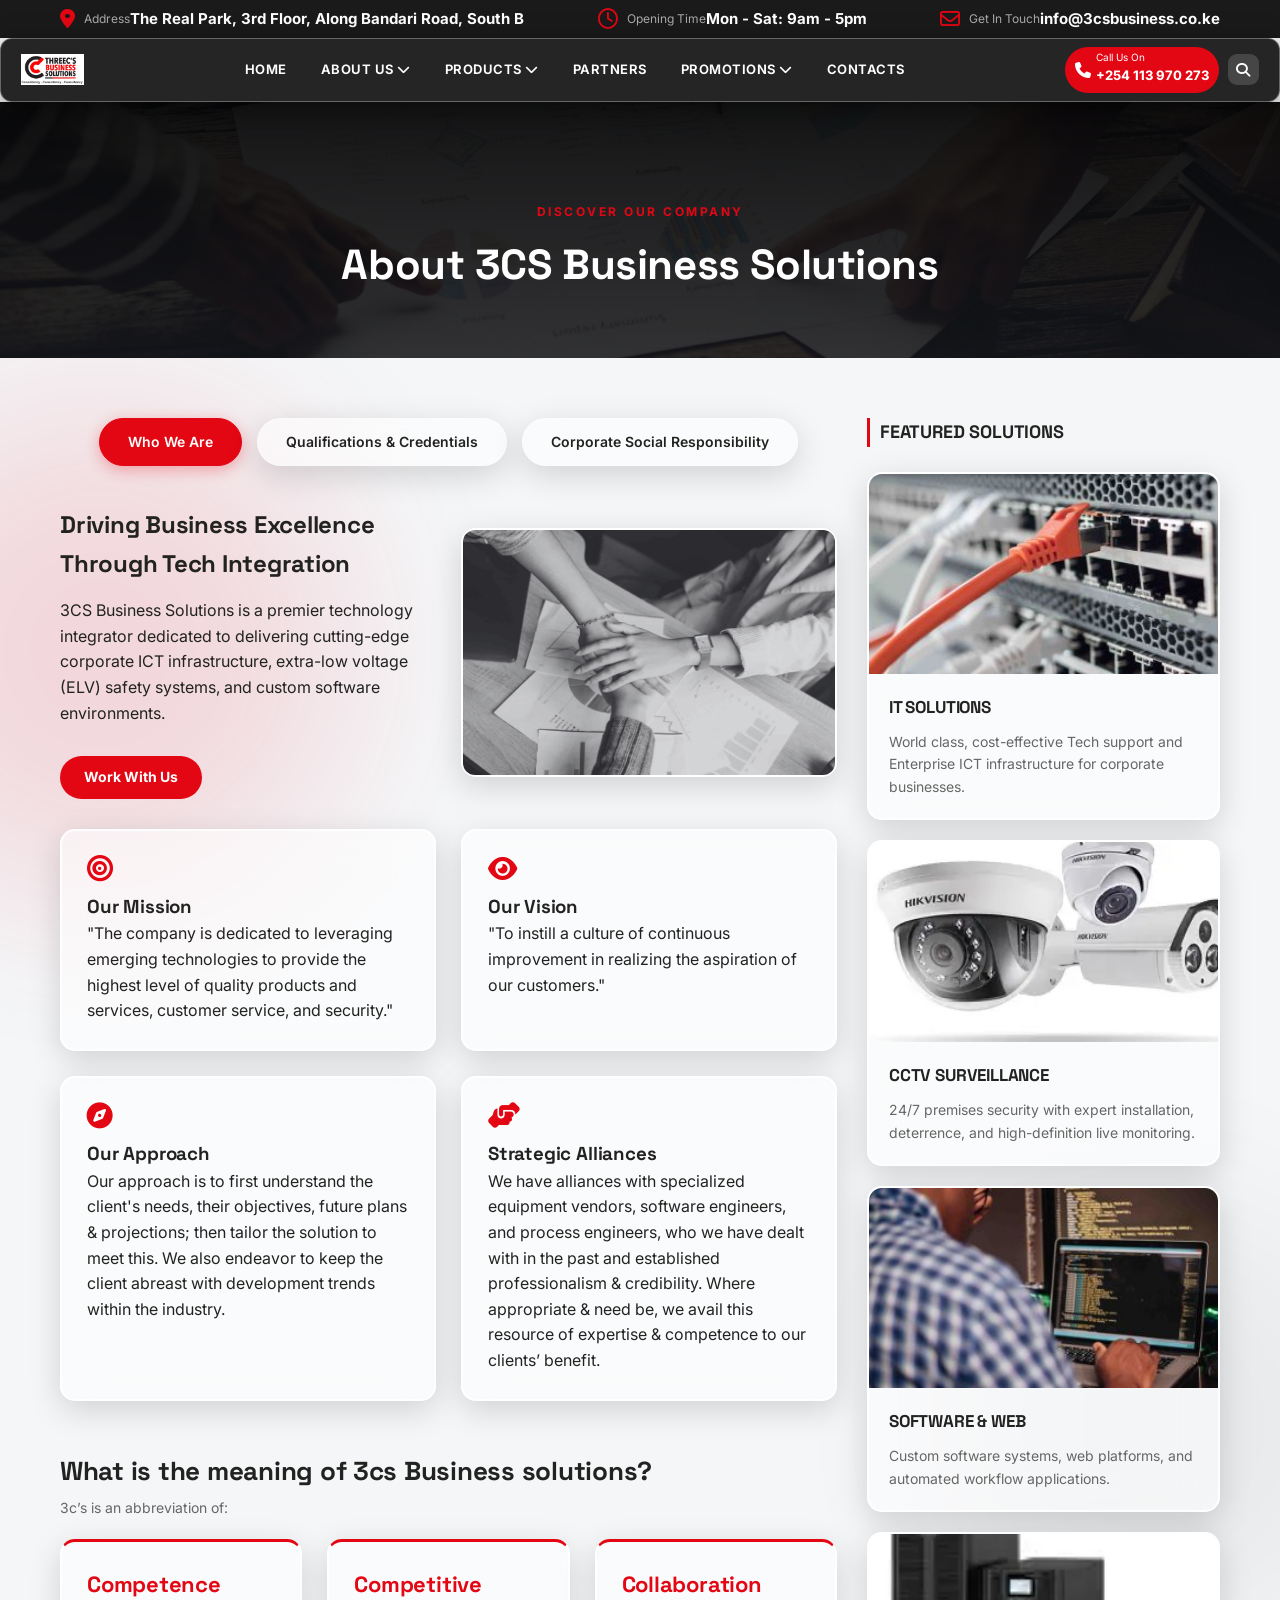
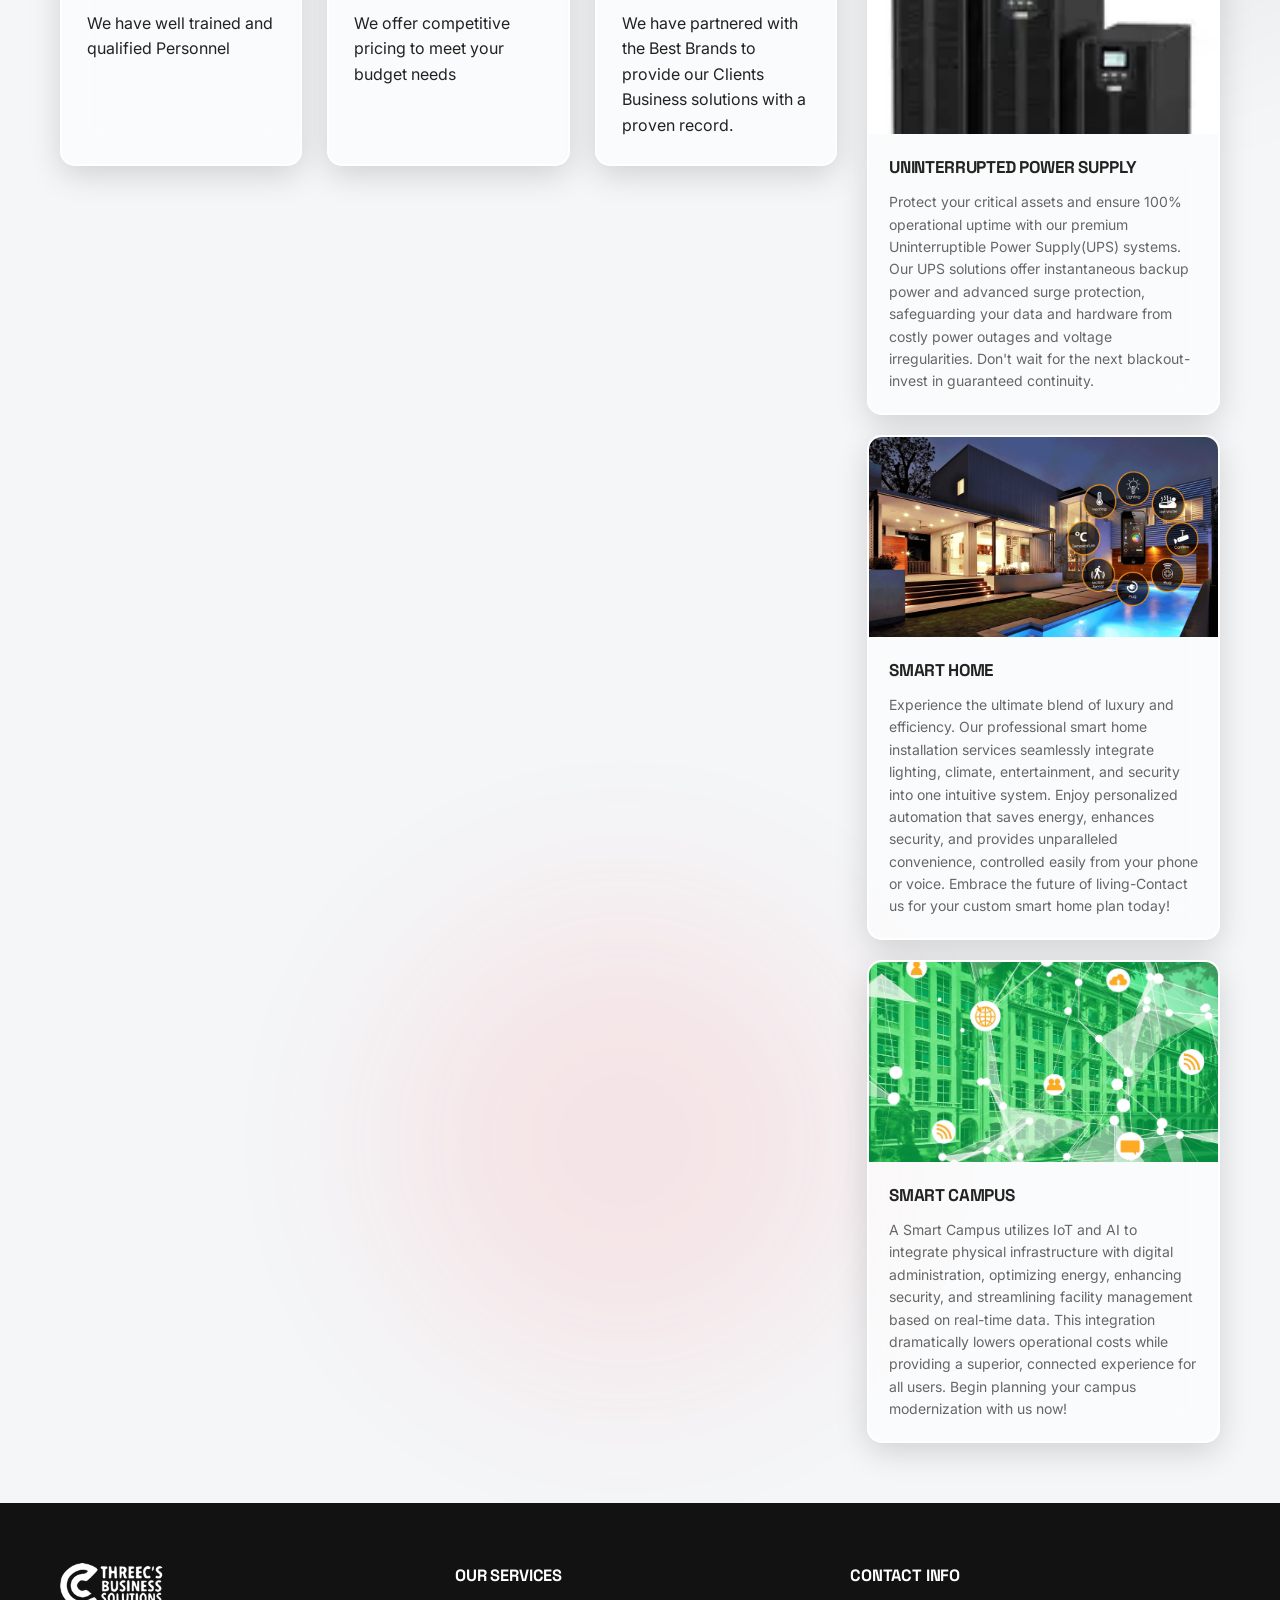
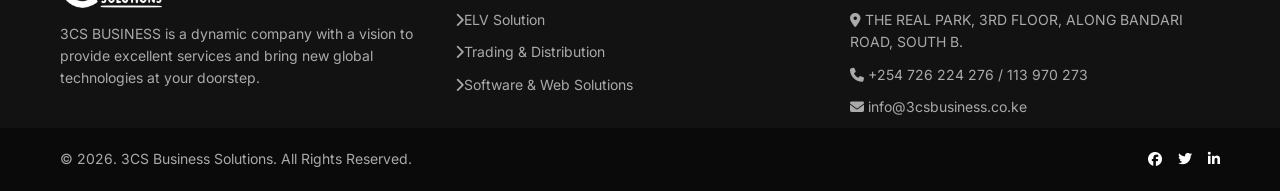
==== about.html @ db93522e "all other pages modernized and styled,,now fixing minor errors and modifications left" ====
<!DOCTYPE html>
<html lang="en">
<head>
    <meta charset="UTF-8">
    <meta name="viewport" content="width=device-width, initial-scale=1.0">
    <title>About Us | 3CS Business Solutions</title>
    <link rel="preconnect" href="https://fonts.googleapis.com">
    <link rel="preconnect" href="https://fonts.gstatic.com" crossorigin>
    <link href="https://fonts.googleapis.com/css2?family=Inter:wght@400;500;600;700&family=Space+Grotesk:wght@500;600;700&display=swap" rel="stylesheet">
    <link rel="stylesheet" href="https://cdnjs.cloudflare.com/ajax/libs/font-awesome/6.4.0/css/all.min.css">
    <link rel="stylesheet" href="main.css">
</head>
<body>
    <!-- BACKGROUND BLOBS -->
    <div class="blob blob-red-1" aria-hidden="true"></div>
    <div class="blob blob-black-1" aria-hidden="true"></div>
    <div class="blob blob-red-2" aria-hidden="true"></div>

    <!-- TOP BAR -->
    <div class="topbar">
        <div class="topbar-inner container">
            <a class="topbar-text" href="index.html#contacts">
                <i class="fa-solid fa-location-dot"></i>
                <span><small>Address</small><strong>The Real Park, 3rd Floor, Along Bandari Road, South B</strong></span>
            </a> 
            <div class="topbar-text">
                <i class="fa-regular fa-clock"></i>
                <span><small>Opening Time</small><strong>Mon - Sat: 9am - 5pm</strong></span>
            </div> 
            <a class="topbar-text" href="mailto:info@3csbusiness.co.ke">
                <i class="fa-regular fa-envelope"></i>
                <span><small>Get In Touch</small><strong>info@3csbusiness.co.ke</strong></span>
            </a>
        </div>
    </div>  

    <!-- NAVIGATION BAR -->
    <header class="header">
        <nav class="navbar glass-dark">
            <a class="logo" href="index.html">
                <img src="images/logo.jpg" alt="3CS Business Solutions Logo">
            </a>
            <input type="checkbox" id="nav-toggle" class="nav-toggle" hidden>
            <label for="nav-toggle" class="nav-toggle-label">
                <i class="fa-solid fa-bars"></i>
            </label>

            <ul class="nav-menu">
                <li><a href="index.html">HOME</a></li>
                <li class="dropdown">
                    <a href="/about.html" class="active">ABOUT US <i class="fa-solid fa-chevron-down"></i></a> 
                    <ul class="dropdown-menu">
                        <li><a href="/about.html">Who We Are</a></li>
                        <li><a href="/about.html">Qualifications</a></li>
                        <li><a href="/about.html">CSR</a></li>
                    </ul>
                </li>
                <li class="dropdown">
                    <a href="solutions.html">PRODUCTS <i class="fa-solid fa-chevron-down"></i></a>
                    <ul class="dropdown-menu">
                        <li><a href="solutions.html">IT Solutions</a></li>
                        <li><a href="solutions.html">ELV Solutions</a></li>
                        <li><a href="trading.html">Trading & Distribution</a></li>
                        <li><a href="solutions.html">Software & Web Solutions</a></li>
                    </ul>
                </li>
                <li><a href="partners.html">PARTNERS</a></li>
                <li class="dropdown">
                    <a href="promotions.html">PROMOTIONS <i class="fa-solid fa-chevron-down"></i></a>
                    <ul class="dropdown-menu">
                        <li><a href="promotions.html">3CS WIFI CAR DASH CAMERA</a></li>
                        <li><a href="promotions.html">CCTV Offer</a></li>
                    </ul>
                </li>
                <li><a href="contact.html">CONTACTS</a></li>
            </ul>

            <div class="nav-contacts">
                <a href="tel:+254113970273" class="call-btn">
                    <i class="fa-solid fa-phone"></i>
                    <div>
                        <small>Call Us On</small>
                        <span>+254 113 970 273</span>
                    </div>
                </a>
                <button class="search-btn" aria-label="Search"><i class="fa-solid fa-magnifying-glass"></i></button>  
            </div>
        </nav>
    </header>

    <main>
        <!-- PAGE HEADER HERO -->
        <section class="page-header">
           <div class="container">
            <span class="eyebrow">DISCOVER OUR COMPANY</span>
            <h1>About 3CS Business Solutions</h1>
          </div>
        </section>

        

        <!-- ABOUT SECTION WITH SWITCHABLE TABS -->
        <section class="section">
            <div class="container about-layout">
                <div class="main-column">
                    <!-- Radio Controls -->
                    <input type="radio" name="about-tab" id="tab-who" class="visually-hidden-input" checked hidden>
                    <input type="radio" name="about-tab" id="tab-qualifications" class="visually-hidden-input" hidden>
                    <input type="radio" name="about-tab" id="tab-csr" class="visually-hidden-input" hidden>

                    <!-- Navigation Tabs -->
                    <div class="tab-navigation">
                        <label for="tab-who" class="glass-light tab-btn">Who We Are</label>
                        <label for="tab-qualifications" class="glass-light tab-btn">Qualifications & Credentials</label>
                        <label for="tab-csr" class="glass-light tab-btn">Corporate Social Responsibility</label>
                    </div>

                    <div class="tab-contents">
                        <!-- 1. WHO WE ARE CONTENT -->
                        <article class="tab-content" id="content-who">
        
                  <!-- Left Column: Primary Content -->
                   <div class="main-column">
                     <div class="grid grid2" style="align-items: center;">
                       <div class="about-info">
                         <h2>Driving Business Excellence Through Tech Integration</h2>
                         <p style="margin: 15px 0;">3CS Business Solutions is a premier technology integrator dedicated to delivering cutting-edge corporate ICT infrastructure, extra-low voltage (ELV) safety systems, and custom software environments.</p>
                            <a href="index.html#contacts" class="btn btn-primary">Work With Us</a>
                       </div>
                       <div class="glass-light image-panel">
                          <img src="images/7.jpg" alt="3CS Business Team Collaboration">
                       </div>
                     </div>

                  <!-- Pillars: Mission, Vision, Approach, Strategic Alliances -->
                    <div class="grid grid2" style="margin-top: 30px;">
                       <div class="glass-light why-card">
                         <i class="fa-solid fa-bullseye" style="color: #e30613; font-size: 26px; margin-bottom: 10px;"></i>
                         <h3>Our Mission</h3>
                         <p>"The company is dedicated to leveraging emerging technologies to provide the highest level of quality products and services, customer service, and security."</p>
                       </div>

                    <div class="glass-light why-card">
                        <i class="fa-solid fa-eye" style="color: #e30613; font-size: 26px; margin-bottom: 10px;"></i>
                         <h3>Our Vision</h3>
                         <p>"To instill a culture of continuous improvement in realizing the aspiration of our customers."</p>
                    </div>

                    <div class="glass-light why-card">
                       <i class="fa-solid fa-compass" style="color: #e30613; font-size: 26px; margin-bottom: 10px;"></i>
                       <h3>Our Approach</h3>
                       <p>Our approach is to first understand the client's needs, their objectives, future plans & projections; then tailor the solution to meet this. We also endeavor to keep the client abreast with development trends within the industry.</p>
                    </div>

                     <div class="glass-light why-card">
                        <i class="fa-solid fa-handshake-angle" style="color: #e30613; font-size: 26px; margin-bottom: 10px;"></i>
                        <h3>Strategic Alliances</h3>
                        <p>We have alliances with specialized equipment vendors, software engineers, and process engineers, who we have dealt with in the past and established professionalism & credibility. Where appropriate & need be, we avail this resource of expertise & competence to our clients’ benefit.</p>
                     </div>
                </div>

                 <!-- What is the meaning of 3CS Business Solutions? -->
                     <div class="meaning-section">
                       <h2 style="font-size: 26px; margin-bottom: 5px;">What is the meaning of 3cs Business solutions?</h2>
                      <p style="color: #666; font-size: 14px;">3c’s is an abbreviation of:</p>
                
                     <div class="grid grid3 meaning-grid">
                     <div class="glass-light meaning-card">
                        <h3>Competence</h3>
                        <p>We have well trained and qualified Personnel</p>
                     </div>
                     <div class="glass-light meaning-card">
                        <h3>Competitive</h3>
                        <p>We offer competitive pricing to meet your budget needs</p>
                     </div>
                     <div class="glass-light meaning-card">
                        <h3>Collaboration</h3>
                        <p>We have partnered with the Best Brands to provide our Clients Business solutions with a proven record.</p>
                     </div>
                  </div>
               </div>
               </div>
                        </article>

                  

                    <!-- 2. QUALIFICATIONS CONTENT -->
                    <article class="tab-content" id="content-qualifications">
                        <div class="section-title">
                            <h2 style="font-size: 28px;">Certifications & Licensing</h2>
                        </div>
                        <p style="text-align: center; max-width: 700px; margin: -20px auto 30px; color: #666;">3CS Business Solutions operates in full compliance with Kenyan regulatory standards, holding certified installation and contracting clearances.</p>
                        
                         <div class="grid grid3">
                             <div class="glass-light qual-card">
                                 <i class="fa-solid fa-tower-cell"></i>
                                 <span class="badge-tag">CA KENYA</span>
                                 <h3>Class A Telecommunications Contractor</h3>
                                 <p>Fully licensed by the Communications Authority of Kenya to execute structural telecommunication setups, enterprise fiber networks, and wireless backbones.</p>
                             </div>

                             <div class="glass-light qual-card">
                                 <i class="fa-solid fa-building-shield"></i>
                                 <span class="badge-tag">NCA 5 REGISTERED</span>
                                 <h3>National Construction Authority</h3>
                                 <p>Accredited contractor for commercial building services, electrical installations, structured cabling runs, and structural ELV deployment.</p>
                             </div>

                             <div class="glass-light qual-card">
                                 <i class="fa-solid fa-certificate"></i>
                                 <span class="badge-tag">OEM CERTIFIED</span>
                                 <h3>Certified Systems Integrator</h3>
                                 <p>Direct authorization and engineering credentials for deploying hardware and network ecosystems from Cisco, Dahua, Hikvision, Dell, and APC.</p>
                             </div>
                         </div>
                        <div class="qualification-image">
                            <img src="images/qualification-1.jpg" alt="3CS Qualifications and Certifications">
                        </div>
                    </article>

                    <!-- 3. CSR CONTENT -->
                    <article class="tab-content" id="content-csr">
                         <div class="grid grid2" style="align-items: center;">
                             <div class="glass-light image-panel">
                                 <img src="images/1.jpg" alt="3CS Corporate Social Responsibility">
                             </div>
                             <div class="csr-info">
                                 <span class="eyebrow">GIVING BACK</span>
                                 <h2>Corporate Social Responsibility</h2>
                                 <p style="margin: 15px 0;">At 3CS Business Solutions, we believe that technological progress should positively impact local communities. Our CSR initiatives focus on digital literacy bridging, infrastructure support for public institutions, and sustainable tech deployment.</p>
                                 <ul class="contact-details-list">
                                     <li><i class="fa-solid fa-check"></i><strong>Digital Inclusion:</strong> Sponsoring hardware upgrades and connectivity setups for educational institutions.</li>
                                     <li><i class="fa-solid fa-check"></i><strong>E-Waste Management:</strong> Safe recycling and disposal practices for decommissioned ICT hardware.</li>
                                     <li><i class="fa-solid fa-check"></i><strong>Skill Empowerment:</strong> Internship and hands-on technical training mentorship for ICT undergraduates.</li>
                                 </ul>
                             </div>
                         </div>
                        </article>
                    </div>
                </div>

                <!-- Featured solutions appear only in this sidebar. -->
                <aside class="side-products-column">
             <h3 class="side-heading">FEATURED SOLUTIONS</h3>

                    <article class="glass-light product-card">
                 <div class="img-container">
                     <img src="images/4.jpg" alt="IT Solutions">
                 </div>
                 <div class="card-content">
                     <h3>IT SOLUTIONS</h3>
                     <p>World class, cost-effective Tech support and Enterprise ICT infrastructure for corporate businesses.</p>
                 </div>
                    </article>

                    <article class="glass-light product-card">
                 <div class="img-container">
                     <img src="images/cctv.webp" alt="CCTV Surveillance">
                 </div>
                 <div class="card-content">
                     <h3>CCTV SURVEILLANCE</h3>
                     <p>24/7 premises security with expert installation, deterrence, and high-definition live monitoring.</p>
                 </div>
                    </article>

                    <article class="glass-light product-card">
                 <div class="img-container">
                     <img src="images/6.jpg" alt="Software & Web Solutions">
                 </div>
                 <div class="card-content">
                     <h3>SOFTWARE & WEB</h3>
                     <p>Custom software systems, web platforms, and automated workflow applications.</p>
                 </div>
                    </article>

                    <article class="glass-light product-card">
                 <div class="img-container">
                     <img src="images/UPS.webp" alt="Uninterrupted Power Supply">
                 </div>
                 <div class="card-content">
                     <h3>UNINTERRUPTED POWER SUPPLY</h3>
                     <p>Protect your critical assets and ensure 100% operational uptime with our premium Uninterruptible Power Supply(UPS) systems. Our UPS solutions offer instantaneous backup power and advanced surge protection, safeguarding your data and hardware from costly power outages and voltage irregularities. Don't wait for the next blackout-invest in guaranteed continuity.</p>
                 </div>
             </article>

             <article class="glass-light product-card">
                 <div class="img-container">
                     <img src="images/smart-home.png" alt="Smart Home">
                 </div>
                 <div class="card-content">
                     <h3>SMART HOME</h3>
                     <p>Experience the ultimate blend of luxury and efficiency. Our professional smart home installation services seamlessly integrate lighting, climate, entertainment, and security into one intuitive system. Enjoy personalized automation that saves energy, enhances security, and provides unparalleled convenience, controlled easily from your phone or voice. Embrace the future of living-Contact us for your custom smart home plan today!</p>
                 </div>
             </article>

             <article class="glass-light product-card">
                 <div class="img-container">
                     <img src="images/smart-campus.jpg" alt="Smart Campus">
                 </div>
                 <div class="card-content">
                     <h3>SMART CAMPUS</h3>
                     <p>A Smart Campus utilizes IoT and AI to integrate physical infrastructure with digital administration, optimizing energy, enhancing security, and streamlining facility management based on real-time data. This integration dramatically lowers operational costs while providing a superior, connected experience for all users. Begin planning your campus modernization with us now!</p>
                 </div>
                    </article>
                </aside>
            </div>
        </section>
     </main>

     <!-- FOOTER -->
     <footer class="footer">
         <div class="container grid grid3">
             <div class="footer-col">
                 <img src="images/logo.png" alt="3CS Logo White" class="footer-logo">
                 <p>3CS BUSINESS is a dynamic company with a vision to provide excellent services and bring new global technologies at your doorstep.</p>
             </div>
             
             <div class="footer-col">
                 <h3>OUR SERVICES</h3>
                 <ul class="footer-links">
                     <li><a href="index.html#products"><i class="fa-solid fa-chevron-right"></i>ELV Solution</a></li>
                     <li><a href="index.html#products"><i class="fa-solid fa-chevron-right"></i>Trading & Distribution</a></li>
                     <li><a href="index.html#products"><i class="fa-solid fa-chevron-right"></i>Software & Web Solutions</a></li>
                 </ul>
             </div>
             
             <div class="footer-col">
                 <h3>CONTACT INFO</h3>
                 <ul class="contact-list">
                     <li><i class="fa-solid fa-location-dot"></i> THE REAL PARK, 3RD FLOOR, ALONG BANDARI ROAD, SOUTH B.</li>
                     <li><i class="fa-solid fa-phone"></i> +254 726 224 276 / 113 970 273</li>
                     <li><i class="fa-solid fa-envelope"></i> info@3csbusiness.co.ke</li>
                 </ul>
             </div>
         </div>

         <div class="footer-bottom">
             <div class="container bottom-flex">
                 <p>&copy; 2026. 3CS Business Solutions. All Rights Reserved.</p>
                 <div class="socials">
                     <a href="#" aria-label="Facebook"><i class="fa-brands fa-facebook"></i></a>
                     <a href="#" aria-label="Twitter"><i class="fa-brands fa-twitter"></i></a>
                     <a href="#" aria-label="LinkedIn"><i class="fa-brands fa-linkedin-in"></i></a>
                 </div>
             </div>
         </div>
     </footer>
 </body>
</html>
---- main.css ----
*{
    margin: 0;
    padding: 0;
    box-sizing: border-box;
}

html{
    scroll-behavior: smooth;
}

body{
    font-family: "Inter",sans-serif;
    background-color: #f4f6f8;
    color: #222221;
    line-height: 1.6;
    overflow-x: hidden ;
    position: relative;

    /* ADD THESE 3 LINES */
    display: flex;
    flex-direction: column;
    min-height: 100vh;
}
main {
    flex: 1; /* Pushes the footer down when page content is short */
}
 
h1, h2, h3, h4 {
    font-family:"Space Grotesk", sans-serif;
    letter-spacing: -0.01em;
}

.container{
    max-width: 1200px;
    margin: 0 auto;
    padding: 0 20px;
}

img{
    max-width: 100%;
    height: auto;
    display: block;
}

/*BACKGROUND BLOBS FOR GLASSMORPHISM EFFECTS*/
.blob{
    position: absolute;
    border-radius: 50%;
    filter: blur(90px);
    z-index: -1;
    pointer-events: none;
}
.blob-red-1{
    width: 500px;
    height: 500px;
    background: #e30613;
    opacity: 0.12;
    top: 400px;
    left: -150px;
}
.blob-black-1{
    width: 450px;
    height: 450px;
    background: #000000;
    opacity: 0.05;
    top: 1200px;
    right: -100px;
}
.blob-red-2{
    width: 480px;
    height: 480px;
    background: #ff4b52;
    opacity: 0.10;
    top: 2500px;
    left: 30%;
}

/*FOR GLASSMORPHISM EFFECTS*/ 
.glass-light{
    background: rgba(255, 255, 255, 0.56);
    backdrop-filter: blur(18px) ;
    -webkit-backdrop-filter: blur(18px);
    /* Fixed typo: rgbs -> rgba */
    border: 2px solid rgba(255, 255, 255, 0.9);
    border-radius: 15px;
    box-shadow: 0 9px 32px 0 rgba(0, 0, 0, 0.15) ;
    transition: transform 0.4s ease, box-shadow 0.4s ease;
}
.glass-dark{
  background: rgba(0, 0, 0, 0.65) ;
  backdrop-filter: blur(18px);
  -webkit-backdrop-filter: blur(18px);
  border: 1px solid rgba(255, 255, 255, 0.3);
  border-radius:  15px;
  box-shadow: 0 9px 32px rgba(0, 0, 0, 0.4);
  transition: transform 0.4s ease, box-shadow 0.4s ease;
}
.glass-light:hover{
    transform: translateY(-8px);
    box-shadow: 0 16px 48px rgba(0,0,0,0.15);

}

/* TOP BAR*/
.topbar{
    background-color: #1a1a1a;
    color: #ffffff;
    padding: 7px 0;
    font-size: 13px;
}
.topbar-inner{
    display: flex;
    justify-content: space-between;
    align-items: center;
    font-size: 20px;

}
.topbar-text{
    display: flex;
    flex-direction: row;
    justify-content: space-between;
    align-items: center;
    /* Fixed gap unit: 9x -> 9px */
    gap: 9px;
    color: #ffffff;
    text-decoration: none;
}
.topbar-text i {
    color: #e30613;
}
.topbar-text span {
    display: flex;
    flex-direction: row;
}
.topbar-text small{
    display: flex;
    align-items: center;
    color: #aaa;
    font-size: 12px;

}
.topbar-text strong{
    font-size: 15px;
}

    /*HEADER*/
.header{
    position: sticky;
    top: 9px;
    z-index: 1000;
    box-shadow: 0 2px 5px rgba(0,0,0,0.2);
}

.navbar{
    display: flex;
    justify-content: space-between;
    align-items: center;
    padding: 8px 20px;
    background: rgba(0, 0, 0, 0.85);
    border-radius: 12px;
}
 .logo img{
     max-height: 31px;
     display: block;

 }
.nav-menu{
    display: flex;
    list-style: none;
    gap: 10px;
}
.nav-menu a{
    color: #ffffff;
    text-decoration: none;
    padding: 8px 12px;
    display: block;
    font-weight: 650;
    font-size: 13px;
    letter-spacing: 0.5px;
    border-radius: 4px;
    transition: background 0.3s, color 0.2s;

}
.nav-menu a:hover,
.nav-menu a:active{
    background-color: #e30613;

}
.dropdown{
    position: relative;
}
.dropdown-menu{
    display: none;
    position: absolute;
    top: 100%;
    left: 0;
    background-color: #1a1a1a;
    min-width: 200px;
    list-style: none;
    box-shadow: 0 8px 16px rgba(0,0,0,0.3);
    border-radius: 8px;
    overflow: hidden;
}
.dropdown-menu li a{
    padding: 10px 14px;
    border-bottom: 1px solid rgba(255,255,255,0.1);
    font-weight: 600;
    font-size: 13px;
    transition: background 0.2s;
}
.dropdown-menu li a:hover{
    background: rgba(255,255,255,0.05);
}
.dropdown:hover .dropdown-menu{
    display: block;
}
.nav-contacts{
    display: flex;
    align-items: center;
    gap: 9px;
}
.call-btn{
    background-color: #e30613;
    color: #ffffff;
    display: flex;
    align-items: center;
    gap: 5px;
    padding: 5px 10px;
    border-radius: 30px;
    text-decoration: none;
}
.call-btn small{
    display: block;
    font-size: 10px;
    line-height: 1;
}
.call-btn span{
    font-weight: 750;
    font-size: 13px;
    line-height: 1;
}
.search-btn{
    background-color: rgba(255, 255, 255, 0.15);
    color: #ffffff;
    border: none;
    width: 31px;
    height: 31px;
    border-radius: 9px;
    cursor: pointer;
    display: flex;
    align-items: center;
    justify-content: center;
    font-size: 14px;
}
.nav-toggle-label{
    display: none;
    align-items: center;
    justify-content: center;
    min-width: 41px;
    min-height: 41px;
    border-radius: 9px;
}
.nav-toggle-label:hover{
    background: rgba(255, 255, 255, 0.09);
}

/*HERO SECTION*/
.hero{
    position: relative;
    height: 85vh;
    min-height: 550px;
    overflow: hidden;

}
.visually-hidden-input {
  position: absolute;
  opacity: 0;
  pointer-events: none;
}
.slides{
    position: relative;
    width: 100%;
    height: 100%;
}
.slide{
    position: absolute;
    inset: 0;
    display: none;
    align-items: center;

}
.slide-images{
    position: absolute;
    inset: 0;
    background: #111;

}
.slide-images img{
    width: 100%;
    height: 100%;
    object-fit: cover;
    opacity: 0.65;
}
.slide-scrim{
    position: absolute;
    inset: 0;
    background: linear-gradient(90deg, rgba(0, 0, 0, 0.8) 0%, rgba(0,0,0,0.2) 100%);
}
.hero-container{
    position: relative;
    z-index: 2;
    width: 100%;
    padding-top: 40px;
}
.hero-card{
    max-width: 550px;
    padding: 35px;
    color: #ffffff;
}
.hero-card h1{
    font-size: 45px;
    margin-bottom: 12px;
}
.eyebrow{
  font-size: 12px;
  font-weight: 700;
  letter-spacing: 2.5px;
  color: #e30613;
  display: block;
  margin-bottom: 10px;
}
.eyebrow-dark{
    color: #e30613;
}
.btn{
    display: inline-block;
    padding: 10px 24px;
    border-radius: 50px;
    text-decoration: none;
    font-size: 14px;
    font-weight: bold;
    margin-top: 15px;
    transition: background 0.2s, transform 0.2s;
}
.btn-primary{
    background-color: #e30613;
    color: #ffffff;
}
.btn-primary:hover{
    background-color: #b81017;
    transform: translateY(-2px);
}
.btn-block{
    width: 100%;
    border: none;
    cursor:pointer;
    text-align: center;
}
/*Radio Navigation Controls*/
#slide1:checked ~ .slides #panel1,
#slide2:checked ~ .slides #panel2,
#slide3:checked ~ .slides #panel3 {
    display: flex;
}
/* Fixed arrow selectors */
.arrows .arrow{
    display: none;
}
#slide1:checked ~ .arrows .arrow-for-1,
#slide2:checked ~ .arrows .arrow-for-2,
#slide3:checked ~ .arrows .arrow-for-3 {
    display: flex;
}
.arrow{
    position: absolute;
    top: 50%;
    transform: translateY(-50%);
    width: 40px;
    height: 40px;
    align-items: center;
    justify-content: center;
    border-radius: 8px;
    background: rgba(0, 0, 0, 0.65);
    border: 1px solid rgba(255, 255, 255, 0.3);
    color: #ffffff;
    font-size: 21px;
    cursor: pointer;
    z-index: 50;
    backdrop-filter: blur(10px);
}
.arrow-prev{
    left: 20px;
}
.arrow-next{
    right: 20px;
}
.dots{
    position: absolute;
    bottom: 20px;
    left: 8px;
    transform: translateY(-50%);
    display: flex;
    gap: 8px;
    z-index: 50;
}
.dot{
    width: 10px;
    height: 10px;
    border-radius: 8px;
    background: rgba(255, 255, 255, 0.4);
    cursor: pointer;
}

#slide1:checked ~ .dots label[for="slide1"],
#slide2:checked ~ .dots label[for="slide2"],
#slide3:checked ~ .dots label[for="slide3"]{
    background: #e30613;
    transform: scale(1.2);
}

/*FOOTER POSITIONING*/
.trust-strip-wrapper{
    margin-top: 40px;
    position: relative;
    z-index: 10;
    
}
.trust-strip{
    padding: 15px 30px;
    display: flex;
    align-items: center;
    justify-content: space-between;
    background-color: #aaaaaa;
}
.trust-label{
    font-weight: 600;
    font-size: 14px;
    background-color: rgba(0, 0, 0, 0.4);

}
.trust-logos{
    display: flex;
    gap: 30px;
    align-items: center;
    filter: brightness(0) invert(1);
   opacity: 0.8;

}
.trust-logos img{
    max-height: 28px;
}

/*SECTIONS & GRIDS*/ 
.section{
    padding: 60px 0;
}
.section-title{
    text-align: center;
    font-size: 36px;
    margin-bottom: 40px;
    position: relative;
}
.section-title::after{
    content: '';
    width: 50px;
    height: 3px;
    background-color: #e30613;
    position: absolute;
    bottom: -8px;
    left: 50%;
    /* Fixed transform: translateX instead of translateY */
    transform: translateX(-50%);

}
.grid{
    display: grid;
    gap: 25px;

}
.grid2{
    grid-template-columns: repeat(2, 1fr);
}
.grid3{
    grid-template-columns: repeat(3, 1fr);
}
.grid4{
    grid-template-columns: repeat(4, 1fr);
}

/*PRODUCT & PROMO CARDS*/
/* Fixed missing dot before promo-card */
.product-card, .promo-card{
    overflow: hidden;
    display: flex;
    flex-direction: column;
}
.product-card .img-container,
.promo-card .img-container {
   height: 200px;
   overflow: hidden;
}
.product-card .img-container img,
.promo-card .img-container img{
    width: 100%;
    height: 100%;
    object-fit: cover;
}
.product-card .card-content,
.promo-card .card-content {
    padding: 20px;
    flex-grow: 1;
}
.product-card h3, .promo-card h3{
    font-size: 17px;
    margin-bottom: 10px;

}
.product-card p, .promo-card p{
    font-size: 14px;
    color: #666666;
}
/*STATS SECTION*/
.stats-section{
    background: #121212;
    color: #ffffff;
}
.stat-box{
    text-align: center;
    padding: 30px;
}
.stat-box h2{
    font-size: 48px;
    color: #e30613;
}

/*ABOUT & WHY CHOOSE US*/
.image-panel img{
    width: 100%;
    border-radius: 12px;
    display: block;
}
.why-card{
    padding: 25px;
}
.why-item{
    display: flex;
    gap: 15px;
    margin-bottom: 20px;
}
.why-item i{
    color: #e30613;
    font-size: 26px;
    margin-top: 5px;
}
/* CONTACT FORM*/
.contact-card{
    padding: 40px;

}
.contact-details-list{
    list-style: none;
    margin-top: 20px;
}
.contact-details-list li{
    margin-bottom: 12px;
    font-size: 15px;
}
.contact-details-list i {
    color: #e30613;
    margin-right: 8px;
}
.contact-form{
    display: flex;
    flex-direction: column;
    gap: 12px;
}
.form-group{
    display: flex;
    flex-direction: column;
    gap: 8px;
}
.form-group label{
    font-size:13px;
    font-weight: 600;
    color: #666666;
}
.form-group input,
.form-group textarea{
    padding: 12px;
    border-radius: 8px;
    border: 1px solid #ddd;
    background: rgba(255, 255, 255, 0.8);
    font-family: "Inter", sans-serif;
}
.form-group input:focus,
.form-group textarea:focus {
    outline: none;
    border-color: #e30613;
}

/*FOOTER*/
.footer{
    background-color: #121212;
    color: #aaaaaa;
    padding-top: 60px;
    font-size: 14px;
    margin-top: auto;
}
.footer-logo{
    max-height: 45px;
    margin-bottom: 15px;

}
.footer h3{
    color: #ffffff;
    margin-bottom: 20px;

}
.footer-links, .contact-list{
    list-style: none;
}
.footer-links li, .contact-list li{
    margin-bottom: 10px;
}
.footer-links a{
    color: #aaa;
    text-decoration: none;
}
.footer-links a:hover{
    color: #e30613;
}
.footer-bottom{
    background-color: #0a0a0a;
    padding: 20px 0;
   /* margin-top: 30px;*/ 
}
.bottom-flex{
    display: flex;
    justify-content: space-between;
    align-items: center;
}
.socials a{
    color: #ffffff;
    margin-left: 12px;
}

/*MEDIA QUERIES*/
@media (max-width: 992px){
    .topbar {display: none;}
    .grid3, .grid4{grid-template-columns: repeat(2, 1fr) ;}
    .trust-strip{flex-direction: column; gap: 15px;}
}

@media (max-width: 768px){
    .grid2, .grid3, .grid4{grid-template-columns: 1fr;}
    .header{
        margin-bottom: 0;
    }
    .nav-toggle-label{
        display: flex;
        color: #ffffff;
        font-size: 22px;
        cursor: pointer;
    }
    .nav-menu{
        display: none;
        position: absolute;
        top: 100%;
        left: 0;
        right: 0;
        flex-direction: column;
        background-color: #1a1a1a;
        padding: 10px;
        border-radius: 8px;
    }
    .nav-toggle:checked ~ .nav-menu{
        display: flex;
    }
    .nav-contacts{
        display: none;
    }

    .dropdown-menu{
        display: block;
        position: static;
        background: rgba(0, 0, 0, 0.3);
        box-shadow: none;
        border-radius: 6px;
        margin: 4px 0 8px;
    }
    .dropdown-menu li a{
        padding-left: 24px;
    }
}

/* PAGE HEADER HERO */
/* PAGE HEADER HERO WITH BACKGROUND IMAGE */
.page-header {
    position: relative;
    padding: 100px 0 60px;
    text-align: center;
    background: url('images/2.jpg') center/cover no-repeat;
    color: #ffffff;
    overflow: hidden;
}

.page-header::before {
    content: '';
    position: absolute;
    inset: 0;
    background: linear-gradient(180deg, rgba(0, 0, 0, 0.85) 0%, rgba(0, 0, 0, 0.65) 100%);
    z-index: 1;
}

.page-header .container {
    position: relative;
    z-index: 2;
}

.page-header h1 {
    font-size: 42px;
    margin-top: 10px;
    color: #ffffff;
}

/* INNER PAGE CONTENT */
.page-intro {
    max-width: 760px;
    margin: 0 auto 40px;
    text-align: center;
}

.page-intro p {
    color: #666;
}

.service-list {
    display: grid;
    gap: 12px;
}

.service-list details {
    background: rgba(255, 255, 255, 0.86);
    border: 1px solid #e8e8e8;
    border-radius: 8px;
    padding: 16px 20px;
}

.service-list summary {
    color: #222;
    cursor: pointer;
    font-weight: 700;
}

.service-list p {
    color: #666;
    margin: 12px 0 0;
}

.content-card {
    padding: 30px;
}

.content-card h2,
.content-card h3 {
    margin-bottom: 12px;
}

.content-card p {
    color: #666;
}

.contact-page-grid {
    display: grid;
    grid-template-columns: 0.85fr 1.15fr;
    gap: 30px;
}

.promo-price {
    color: #e30613;
    font-size: 28px;
    font-weight: 700;
    margin: 14px 0;
}

@media (max-width: 768px) {
    .contact-page-grid {
        grid-template-columns: 1fr;
    }
}

/* SIDEBAR LAYOUT FOR MAIN + SIDE PRODUCT CARDS */
.about-layout {
    display: grid;
    grid-template-columns: 2.2fr 1fr;
    gap: 30px;
    align-items: start;
}

.side-products-column {
    display: flex;
    flex-direction: column;
    gap: 20px;
    position: sticky;
    top: 90px;
}

.side-products-column h3.side-heading {
    font-size: 18px;
    margin-bottom: 5px;
    border-left: 3px solid #e30613;
    padding-left: 10px;
}

/* 3Cs CORE VALUES GRID */
.meaning-section {
    margin-top: 50px;
}

.meaning-grid {
    margin-top: 20px;
}

.meaning-card {
    padding: 25px;
    border-top: 3px solid #e30613;
}

.meaning-card h3 {
    font-size: 22px;
    color: #e30613;
    margin-bottom: 8px;
}

@media (max-width: 992px) {
    .about-layout {
        grid-template-columns: 1fr;
    }

    .side-products-column {
        position: static;
    }
}


/* QUALIFICATIONS & CERTIFICATION CARDS */
.qual-card {
    padding: 30px;
    border-left: 4px solid #e30613;
}
.qual-card i {
    font-size: 32px;
    color: #e30613;
    margin-bottom: 15px;
}
.qual-card h3 {
    font-size: 20px;
    margin-bottom: 10px;
}
.badge-tag {
    display: inline-block;
    background: rgba(227, 6, 19, 0.1);
    color: #e30613;
    font-size: 12px;
    font-weight: 700;
    padding: 4px 10px;
    border-radius: 4px;
    margin-bottom: 12px;
}
/* ==========================================================================
   TAB NAVIGATION SYSTEM (FOR ABOUT PAGE TABS)
   ========================================================================== */

/* TAB BUTTONS CONTAINER */
.tab-navigation {
    display: flex;
    justify-content: center;
    gap: 15px;
    margin-bottom: 40px;
    flex-wrap: wrap;
}

.tab-btn {
    padding: 12px 28px;
    border-radius: 50px;
    cursor: pointer;
    font-weight: 600;
    font-size: 14px;
    color: #222221;
    transition: all 0.3s ease;
    border: 1px solid rgba(255, 255, 255, 0.3);
}

.tab-btn:hover {
    background: rgba(227, 6, 19, 0.1);
    color: #e30613;
}

/* HIDE INACTIVE TAB CONTENTS BY DEFAULT */
.tab-content {
    display: none;
}

/* ACTIVE TAB BUTTON HIGHLIGHT (CONTROLLED VIA HIDDEN RADIO INPUTS) */
#tab-who:checked ~ .tab-navigation label[for="tab-who"],
#tab-qualifications:checked ~ .tab-navigation label[for="tab-qualifications"],
#tab-csr:checked ~ .tab-navigation label[for="tab-csr"] {
    background: #e30613;
    color: #ffffff;
    border-color: #e30613;
    box-shadow: 0 4px 15px rgba(227, 6, 19, 0.3);
}

/* DISPLAY ACTIVE TAB CONTENT PANEL */
#tab-who:checked ~ .tab-contents #content-who,
#tab-qualifications:checked ~ .tab-contents #content-qualifications,
#tab-csr:checked ~ .tab-contents #content-csr {
    display: block;
}
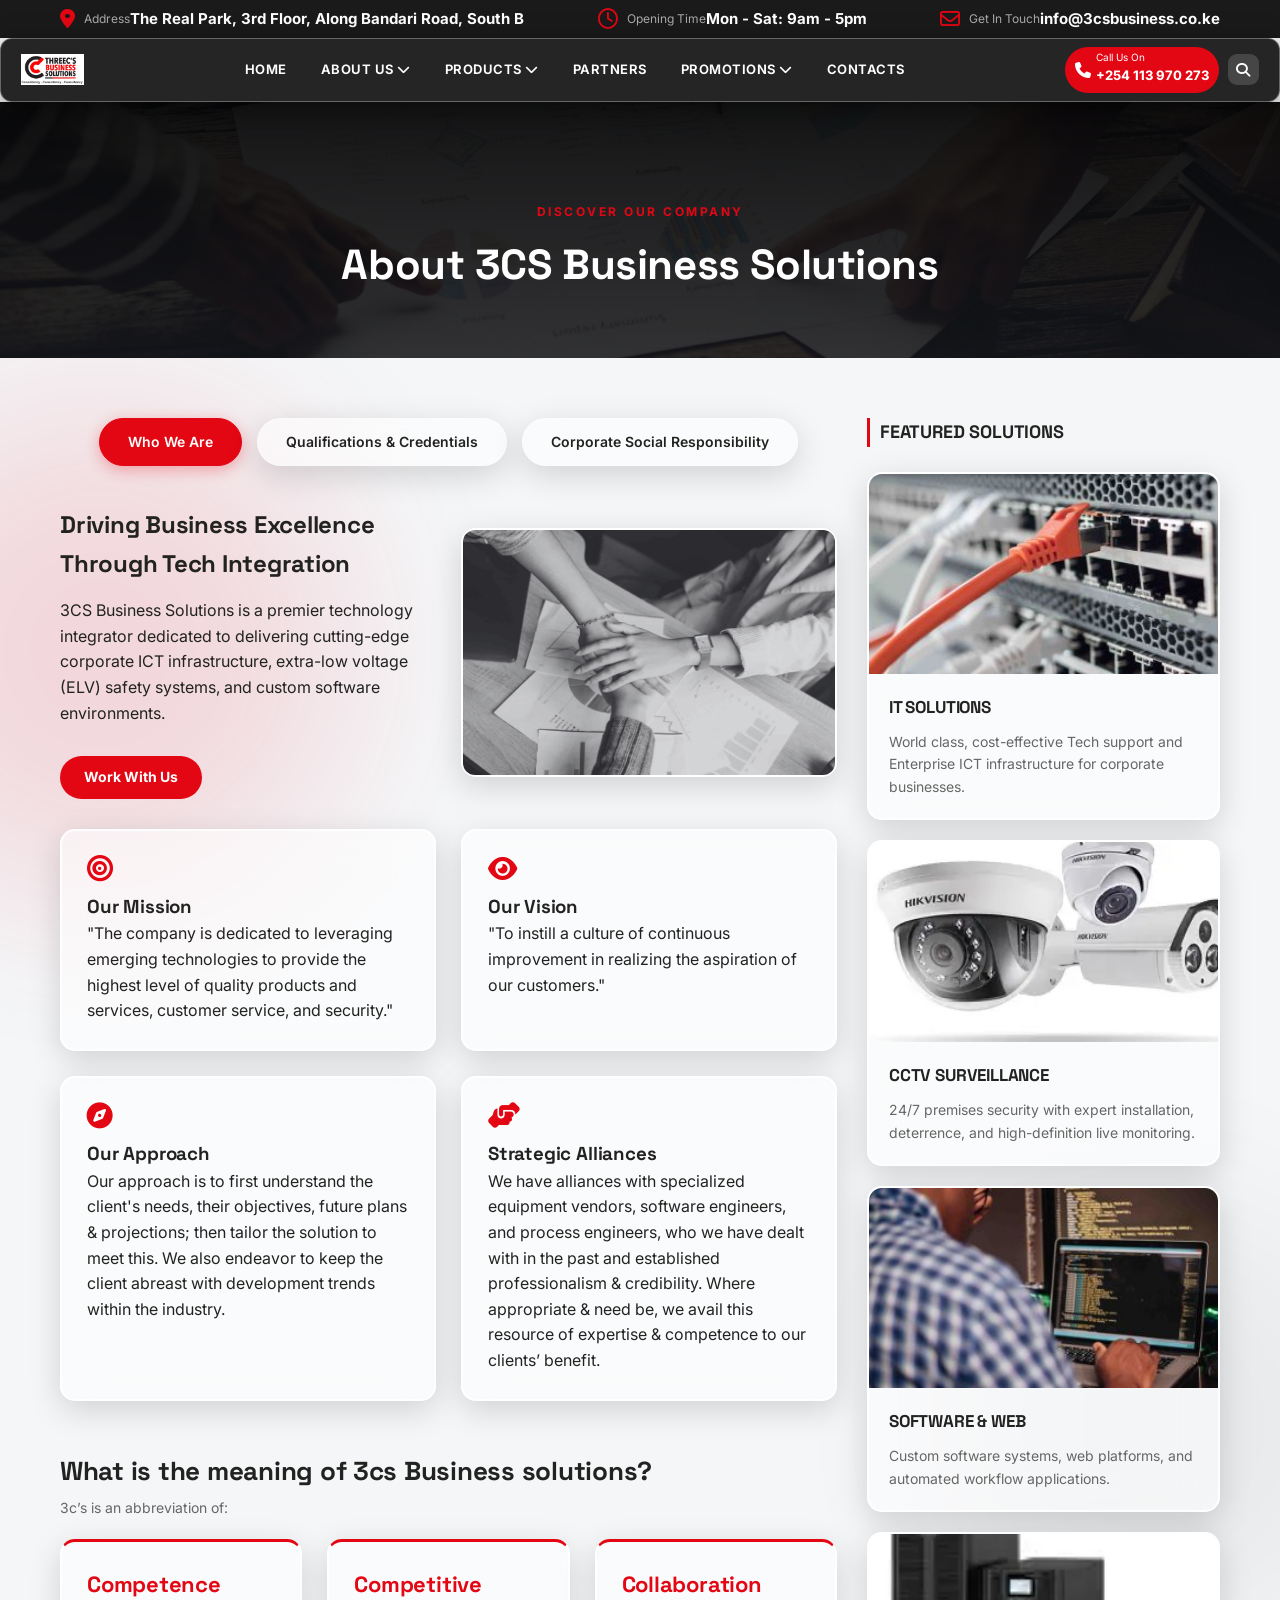
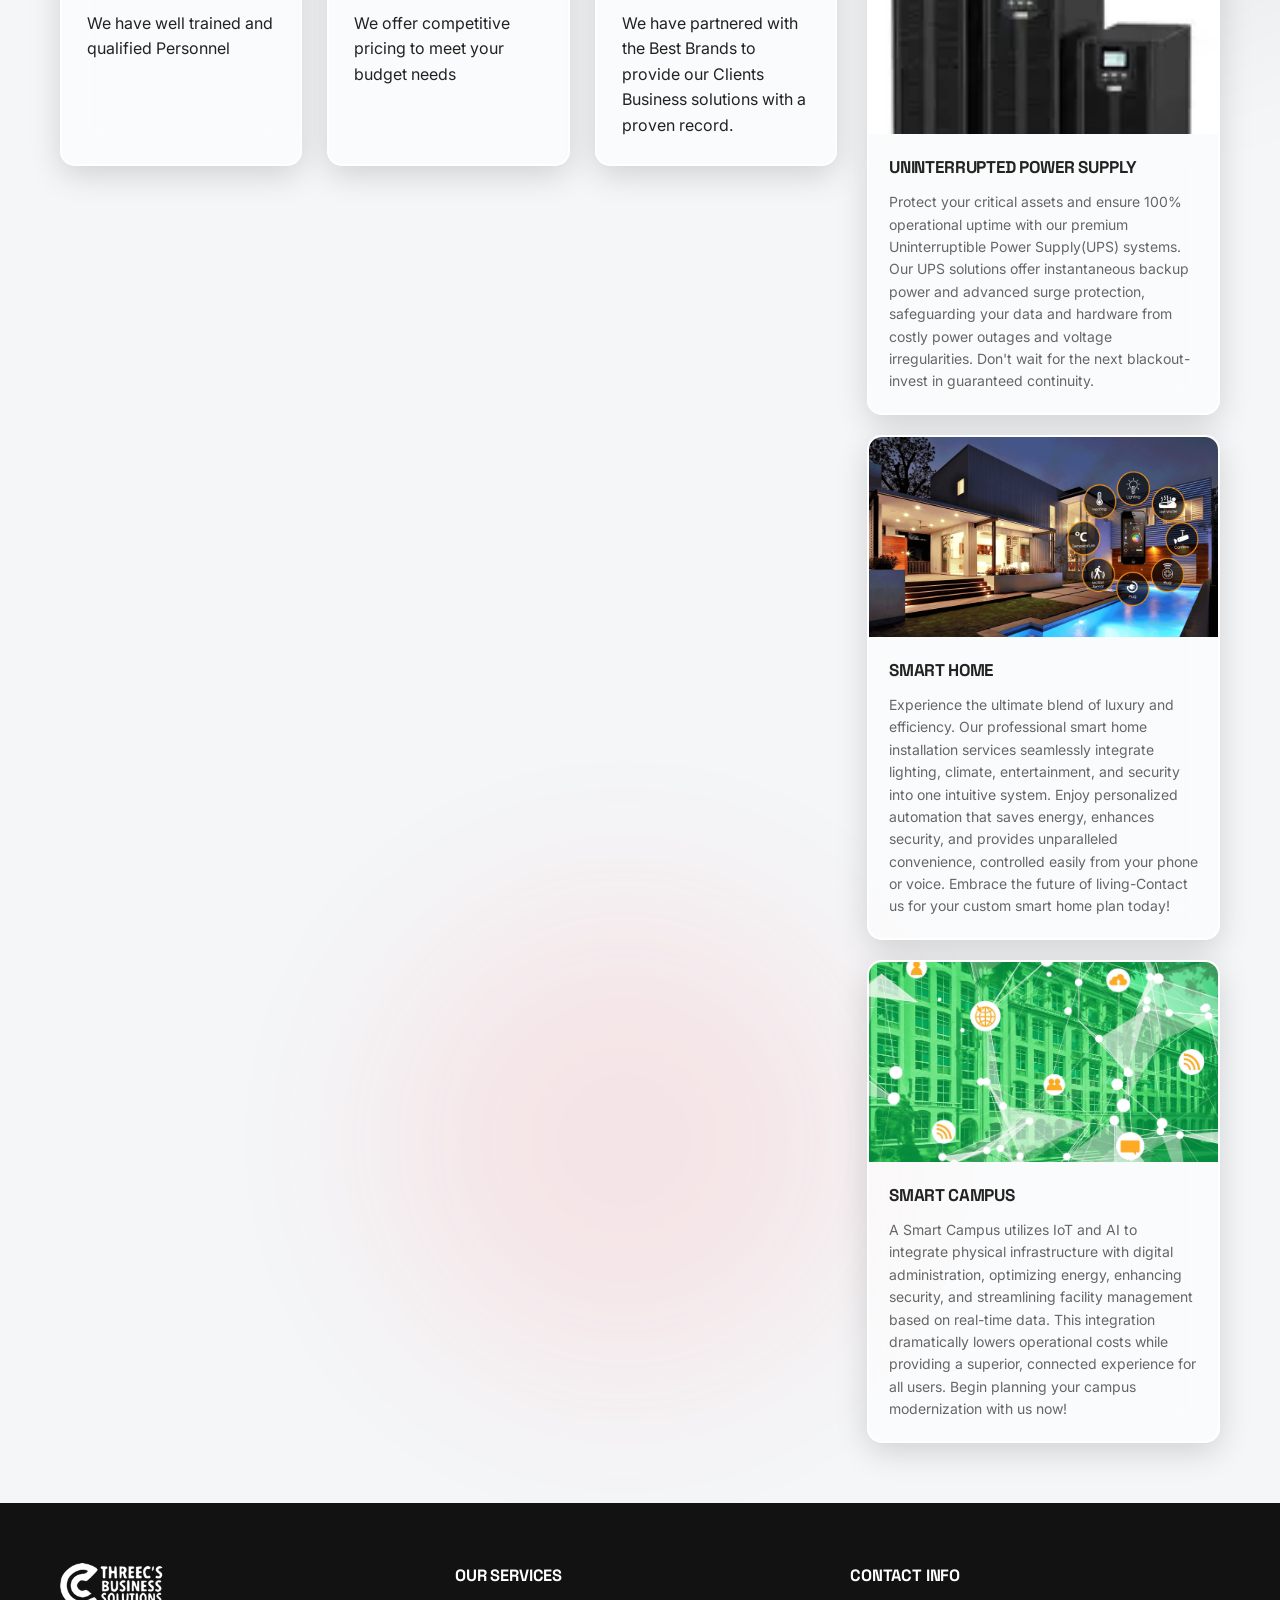
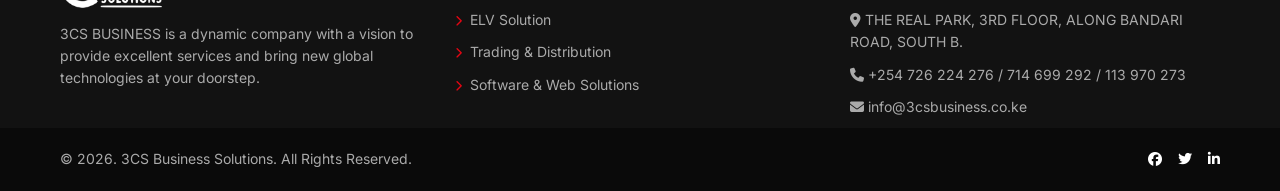
==== commit deae196b: "fixing the phone numbers in all  footers" ====
--- a/about.html
+++ b/about.html
@@ -328,7 +328,7 @@
                  <h3>CONTACT INFO</h3>
                  <ul class="contact-list">
                      <li><i class="fa-solid fa-location-dot"></i> THE REAL PARK, 3RD FLOOR, ALONG BANDARI ROAD, SOUTH B.</li>
-                     <li><i class="fa-solid fa-phone"></i> +254 726 224 276 / 113 970 273</li>
+                     <li><i class="fa-solid fa-phone"></i> +254 726 224 276 / 714 699 292  / 113 970 273</li>
                      <li><i class="fa-solid fa-envelope"></i> info@3csbusiness.co.ke</li>
                  </ul>
              </div>
--- a/main.css
+++ b/main.css
@@ -628,6 +628,11 @@
 }
 .footer-links a:hover{
     color: #e30613;
+}
+.footer-links i {
+    color: #e30613;
+    margin-right: 8px;
+    font-size: 11px;
 }
 .footer-bottom{
     background-color: #0a0a0a;
@@ -757,6 +762,16 @@
     margin: 12px 0 0;
 }
 
+.service-detail-list {
+    margin: 12px 0 0 20px;
+    color: #666;
+}
+
+.service-detail-list li {
+    margin-bottom: 7px;
+    padding-left: 4px;
+}
+
 .content-card {
     padding: 30px;
 }
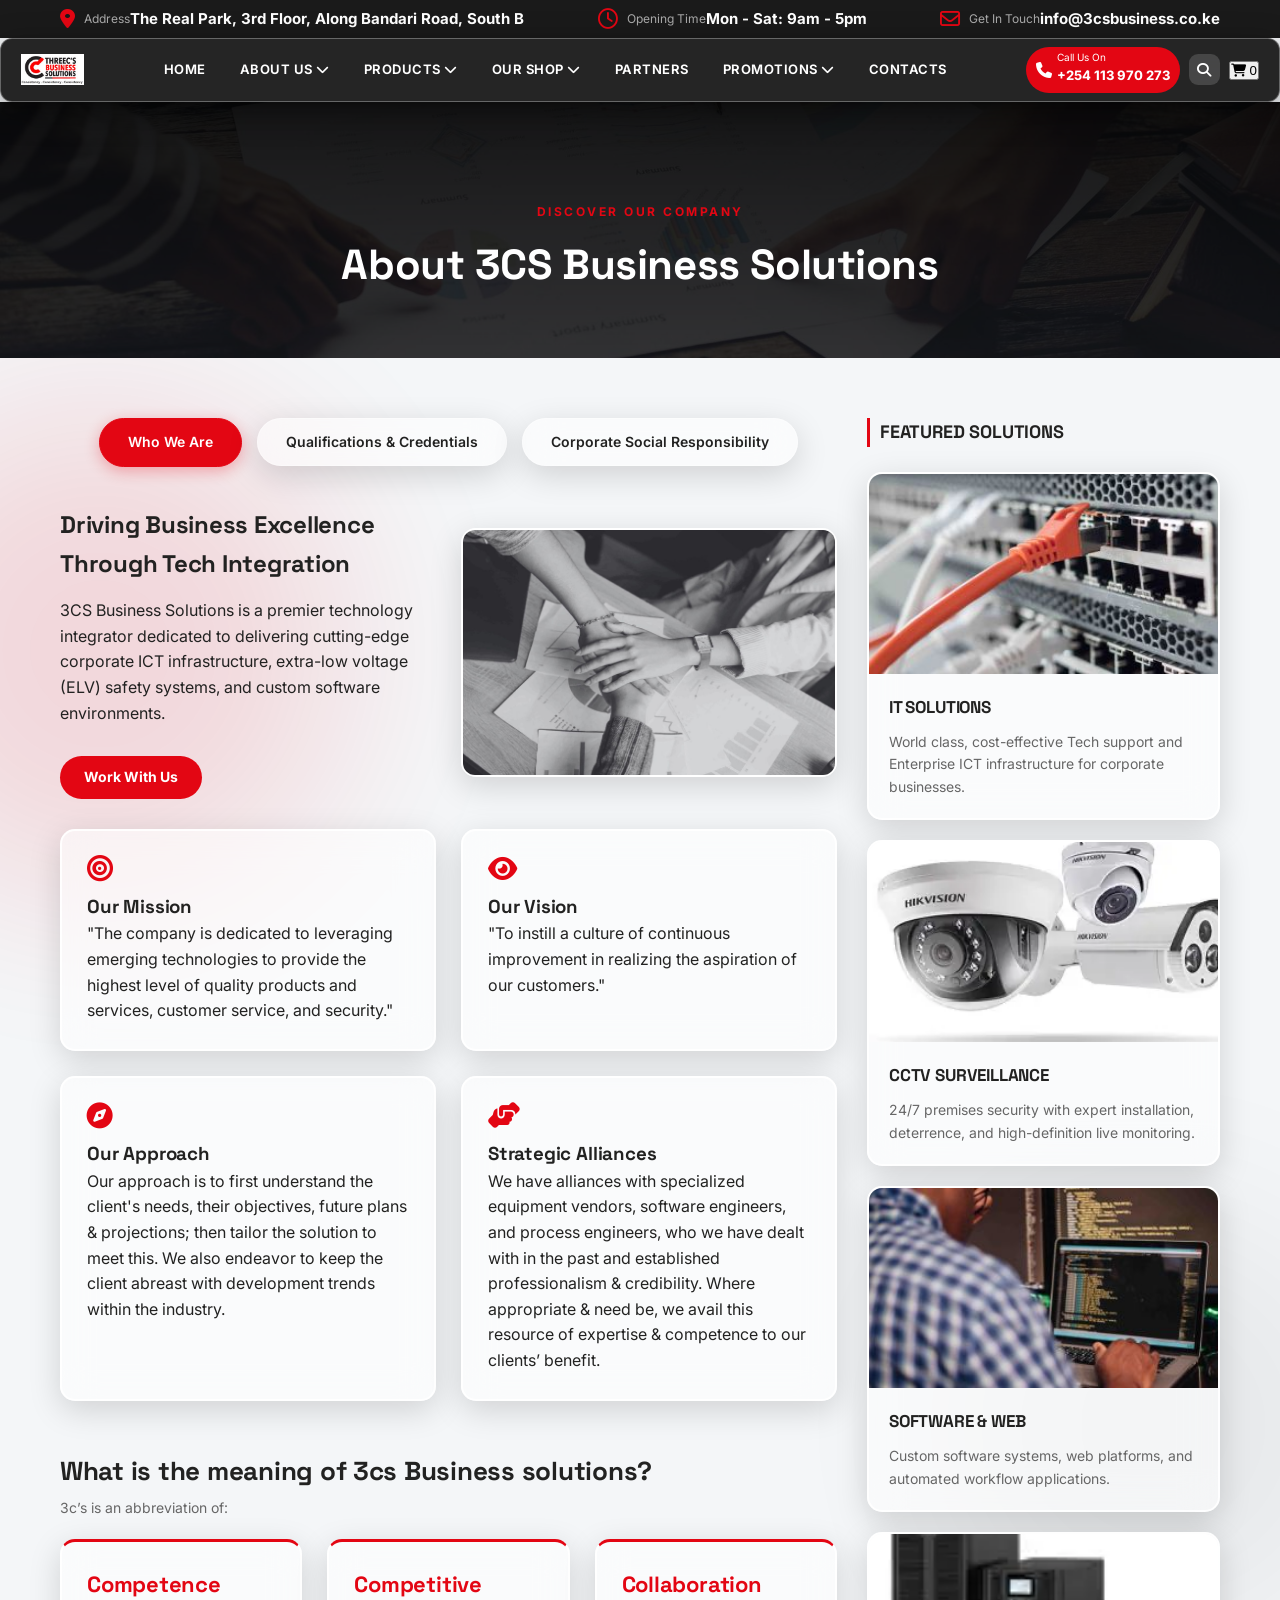
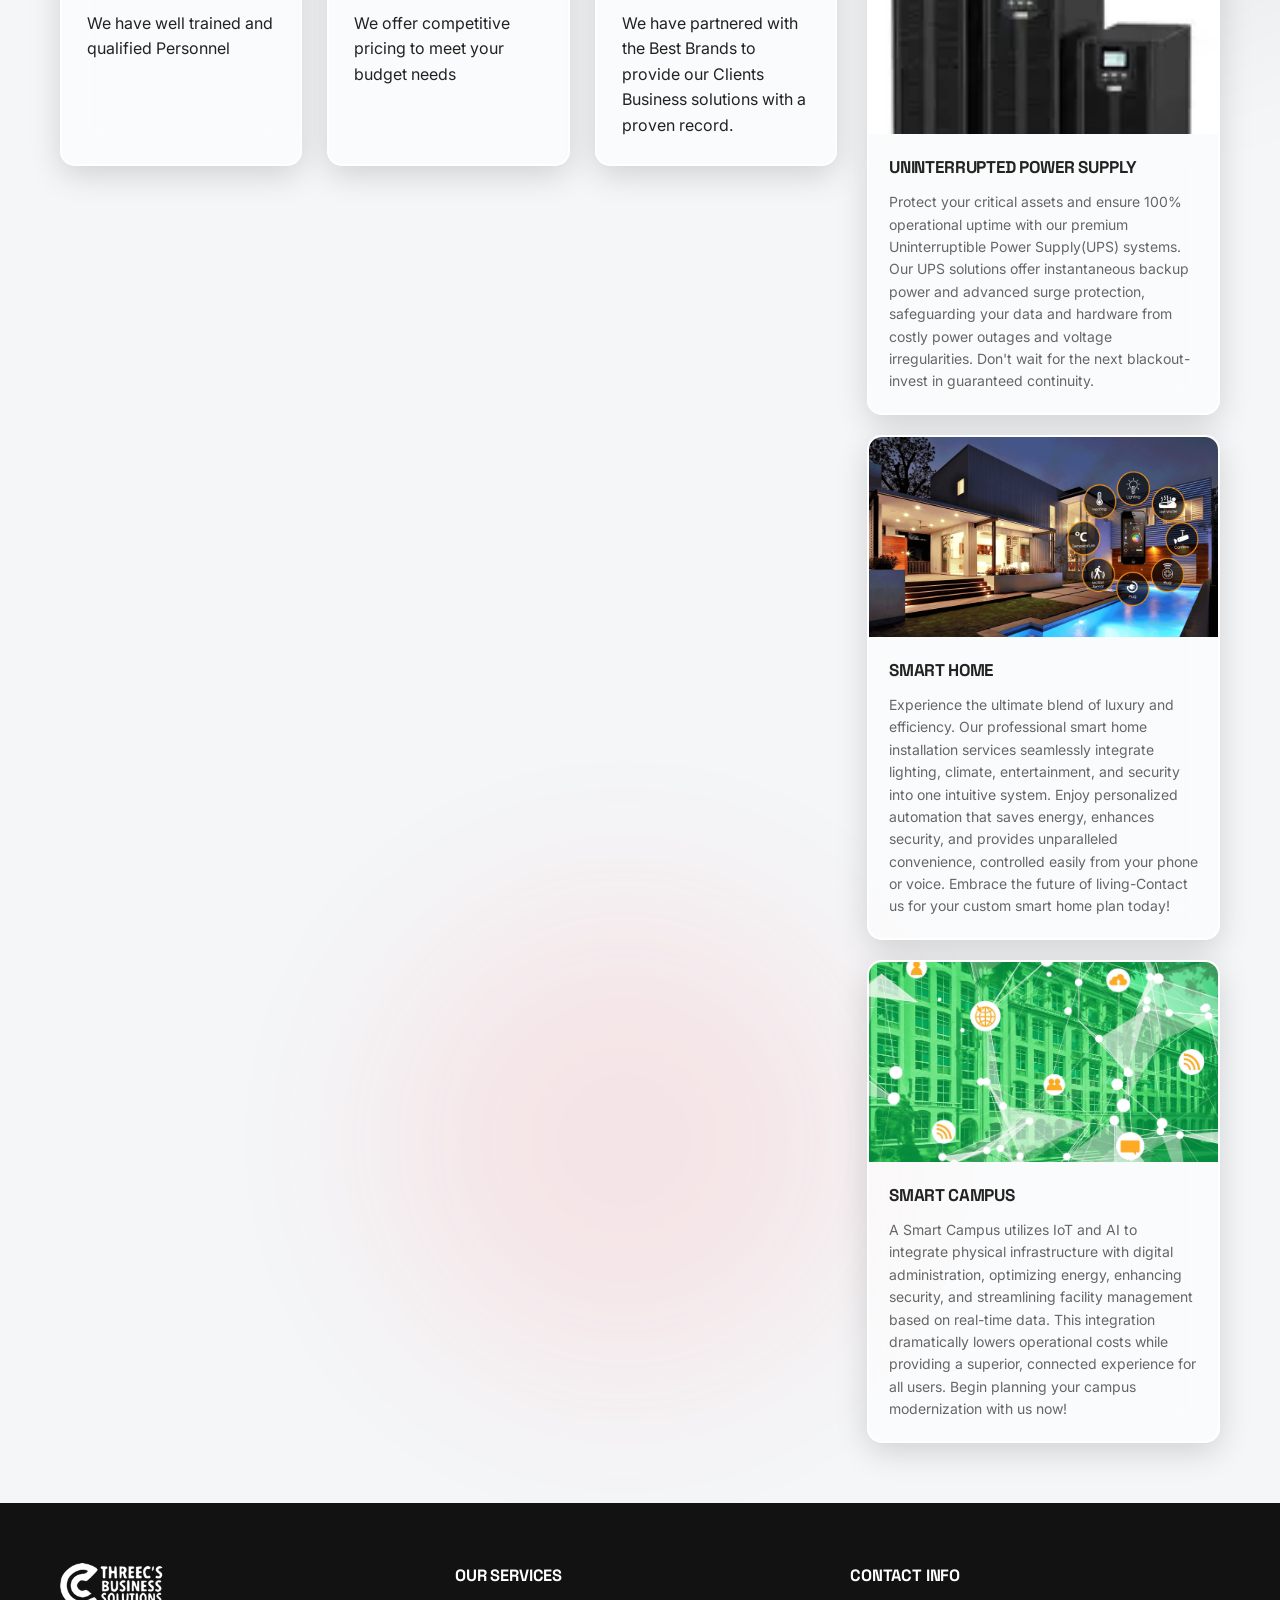
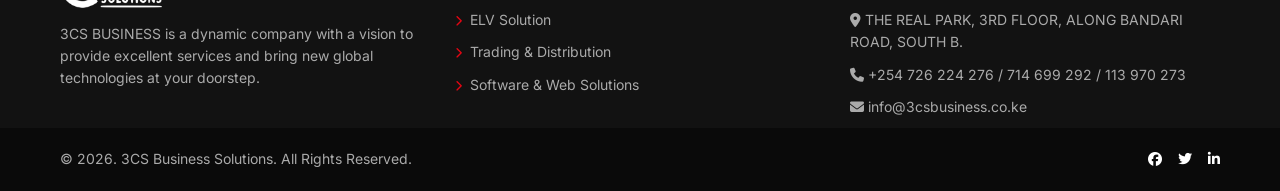
==== commit decbb5b1: "synchronizing the navabsr across the platform" ====
--- a/about.html
+++ b/about.html
@@ -35,7 +35,7 @@
     </div>  
 
     <!-- NAVIGATION BAR -->
-    <header class="header">
+        <header class="header">
         <nav class="navbar glass-dark">
             <a class="logo" href="index.html">
                 <img src="images/logo.jpg" alt="3CS Business Solutions Logo">
@@ -48,11 +48,11 @@
             <ul class="nav-menu">
                 <li><a href="index.html">HOME</a></li>
                 <li class="dropdown">
-                    <a href="/about.html" class="active">ABOUT US <i class="fa-solid fa-chevron-down"></i></a> 
+                    <a href="about.html">ABOUT US <i class="fa-solid fa-chevron-down"></i></a>
                     <ul class="dropdown-menu">
-                        <li><a href="/about.html">Who We Are</a></li>
-                        <li><a href="/about.html">Qualifications</a></li>
-                        <li><a href="/about.html">CSR</a></li>
+                        <li><a href="about.html">Who We Are</a></li>
+                        <li><a href="about.html">Qualifications</a></li>
+                        <li><a href="about.html">CSR</a></li>
                     </ul>
                 </li>
                 <li class="dropdown">
@@ -62,6 +62,15 @@
                         <li><a href="solutions.html">ELV Solutions</a></li>
                         <li><a href="trading.html">Trading & Distribution</a></li>
                         <li><a href="solutions.html">Software & Web Solutions</a></li>
+                    </ul>
+                </li>
+                <li class="dropdown">
+                    <a href="products.html">OUR SHOP <i class="fa-solid fa-chevron-down"></i></a>
+                    <ul class="dropdown-menu">
+                        <li><a href="products.html">CCTV</a></li>
+                        <li><a href="products.html">Switch Routers</a></li>
+                        <li><a href="products.html">TVs/Flat Panels</a></li>
+                        <li><a href="products.html">Audio</a></li>
                     </ul>
                 </li>
                 <li><a href="partners.html">PARTNERS</a></li>
@@ -76,14 +85,20 @@
             </ul>
 
             <div class="nav-contacts">
-                <a href="tel:+254113970273" class="call-btn">
+                <a href="tel:+254701683322" class="call-btn">
                     <i class="fa-solid fa-phone"></i>
                     <div>
                         <small>Call Us On</small>
                         <span>+254 113 970 273</span>
                     </div>
                 </a>
-                <button class="search-btn" aria-label="Search"><i class="fa-solid fa-magnifying-glass"></i></button>  
+                <button class="search-btn" aria-label="Search"><i class="fa-solid fa-magnifying-glass"></i></button>
+                <div class="cart-container">
+                    <button class="cart-btn" id="cart-toggle-btn">
+                        <i class="fa-solid fa-cart-shopping"></i>
+                        <span class="cart-count" id="global-cart-count">0</span>
+                    </button>
+                </div>
             </div>
         </nav>
     </header>
@@ -345,5 +360,7 @@
              </div>
          </div>
      </footer>
- </body>
+ <script src="site.js"></script>
+ 
+</body>
 </html>
--- a/main.css
+++ b/main.css
@@ -252,6 +252,25 @@
     justify-content: center;
     font-size: 14px;
 }
+.nav-contacts { position: relative; }
+.site-search {
+    position: absolute;
+    top: calc(100% + 10px);
+    right: 0;
+    display: flex;
+    gap: 6px;
+    width: min(310px, 80vw);
+    padding: 8px;
+    background: #1a1a1a;
+    border: 1px solid rgba(255,255,255,.2);
+    border-radius: 10px;
+    box-shadow: 0 12px 26px rgba(0,0,0,.3);
+}
+.site-search input { min-width: 0; flex: 1; padding: 8px 10px; border: 0; border-radius: 6px; font: inherit; }
+.site-search button { width: 32px; border: 0; border-radius: 6px; background: #e30613; color: #fff; font-size: 22px; cursor: pointer; }
+.sr-only { position: absolute; width: 1px; height: 1px; padding: 0; margin: -1px; overflow: hidden; clip: rect(0, 0, 0, 0); white-space: nowrap; border: 0; }
+.search-match { animation: search-flash 1.8s ease; }
+@keyframes search-flash { 0%, 100% { background: transparent; } 25%, 75% { background: rgba(227, 6, 19, .16); } }
 .nav-toggle-label{
     display: none;
     align-items: center;
@@ -597,6 +616,7 @@
     outline: none;
     border-color: #e30613;
 }
+.form-status { margin-top: 4px; color: #166534; font-size: 14px; font-weight: 600; }
 
 /*FOOTER*/
 .footer{
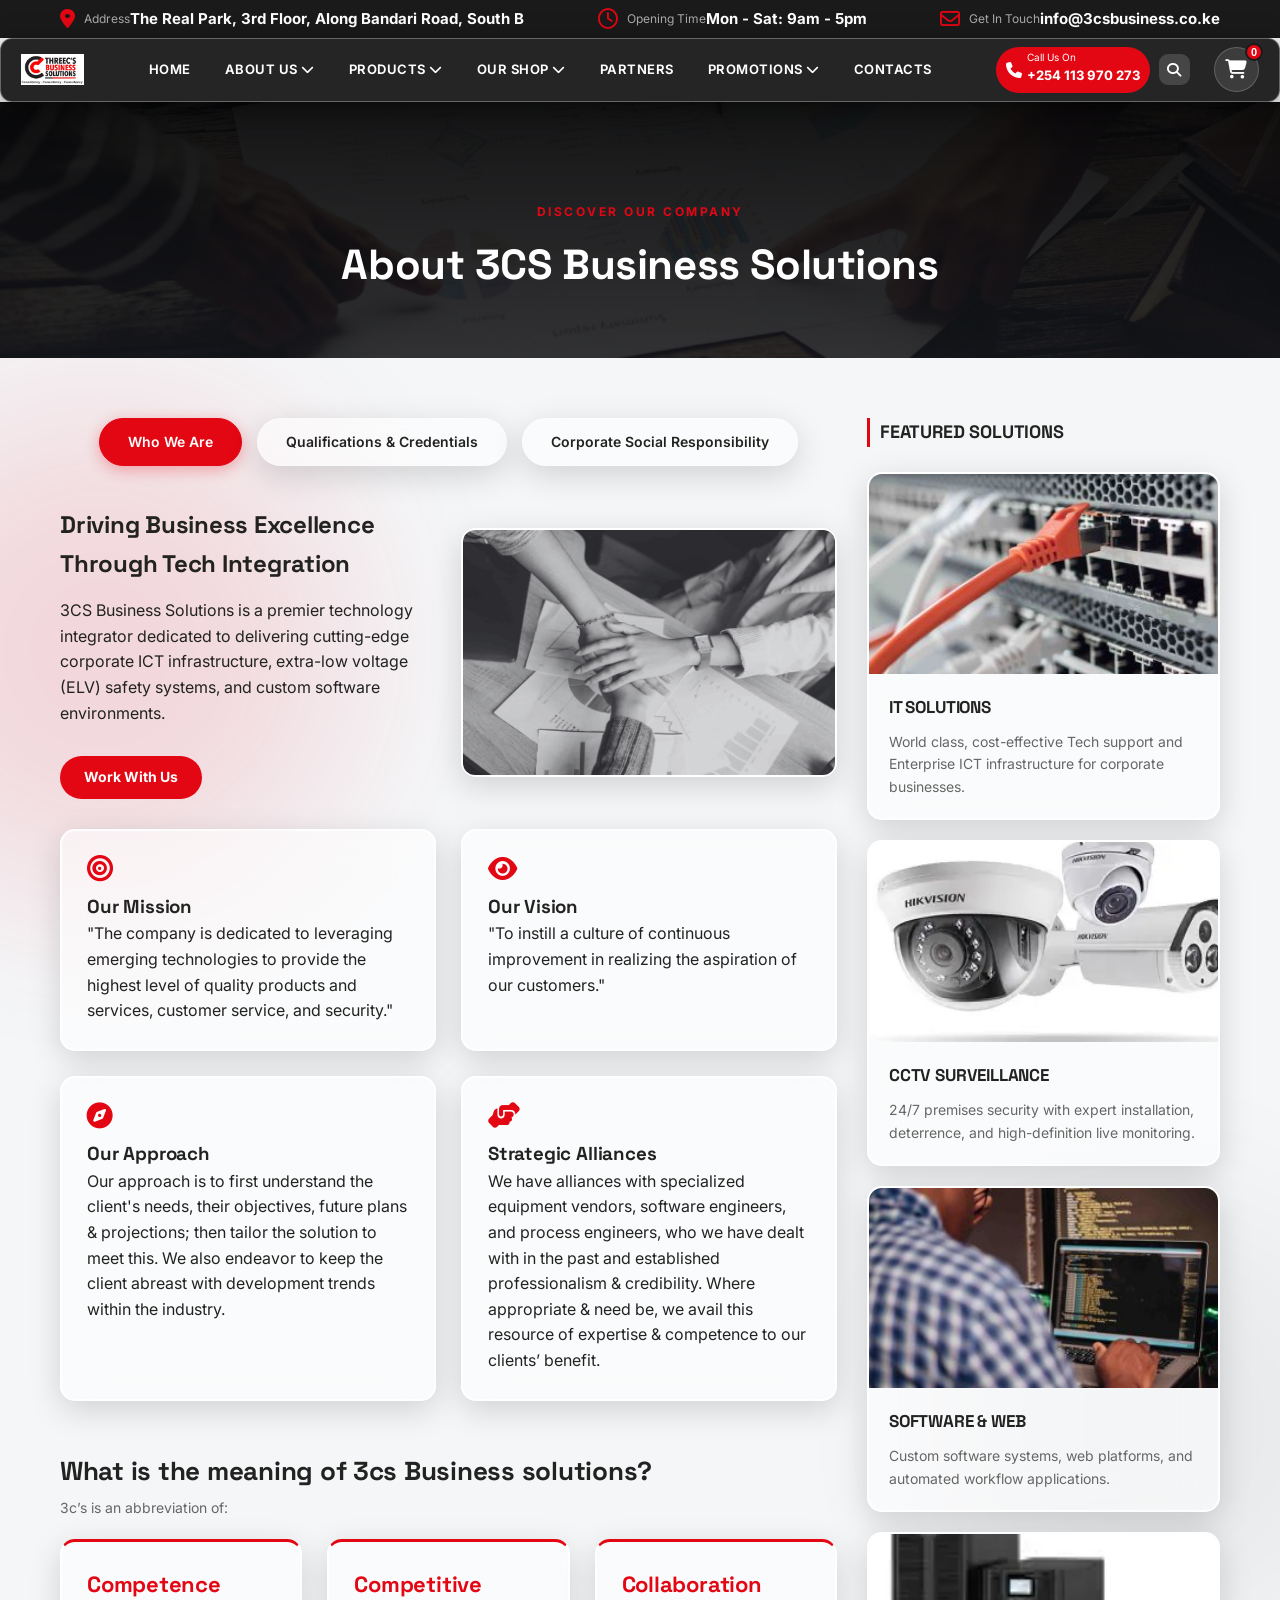
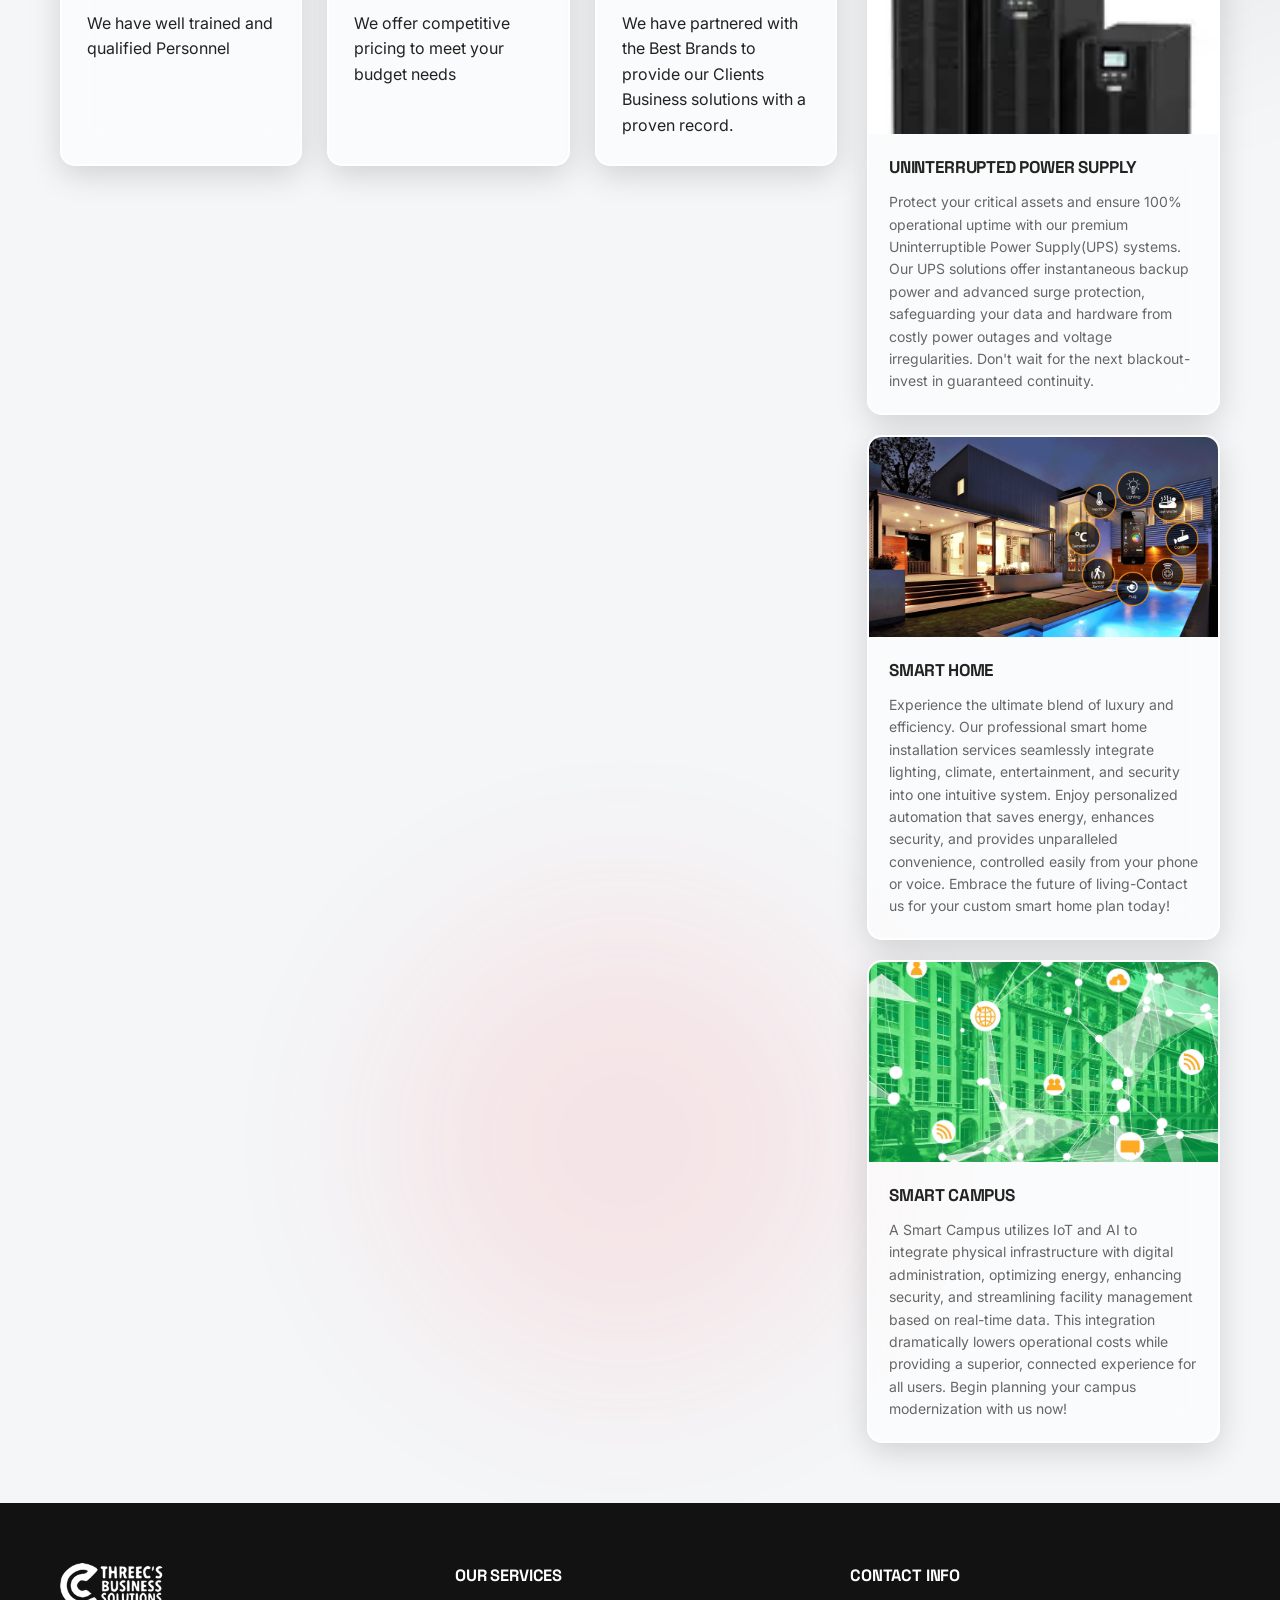
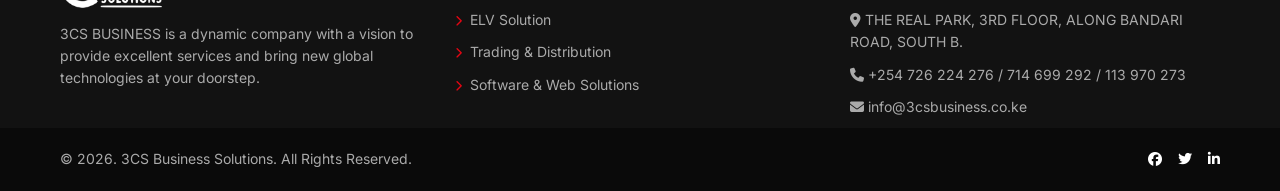
==== commit 4a810671: "making sure i can view the cart from every page" ====
--- a/about.html
+++ b/about.html
@@ -323,7 +323,22 @@
      </main>
 
      <!-- FOOTER -->
-     <footer class="footer">
+     
+    <div class="cart-modal-overlay" id="cart-modal-overlay">
+        <div class="cart-modal">
+            <div class="cart-modal-header">
+                <h3>Shopping Cart</h3>
+                <button id="cart-close-btn">&times;</button>
+            </div>
+            <div class="cart-items-list" id="cart-items-list"></div>
+            <div class="cart-footer">
+                <div class="cart-total-row"><span>Total:</span><span id="cart-total-amount">KES 0</span></div>
+                <button class="checkout-btn" id="checkout-btn">Order Now via WhatsApp</button>
+            </div>
+        </div>
+    </div>
+
+    <footer class="footer">
          <div class="container grid grid3">
              <div class="footer-col">
                  <img src="images/logo.png" alt="3CS Logo White" class="footer-logo">
@@ -362,5 +377,6 @@
      </footer>
  <script src="site.js"></script>
  
+<script src="cart.js"></script>
 </body>
 </html>
--- a/main.css
+++ b/main.css
@@ -952,3 +952,122 @@
 #tab-csr:checked ~ .tab-contents #content-csr {
     display: block;
 }
+
+
+
+
+ .cart-container { position: relative; margin-left: 15px; }
+        .cart-btn {
+            background: rgba(255, 255, 255, 0.1);
+            border: 1px solid rgba(255, 255, 255, 0.2);
+            color: white;
+            width: 45px; height: 45px;
+            border-radius: 50%;
+            cursor: pointer;
+            font-size: 1.2rem;
+            display: flex; align-items: center; justify-content: center;
+            transition: all 0.3s ease;
+            position: relative;
+        }
+        .cart-btn:hover { background: #e30613; border-color: #e30613; }
+        .cart-count {
+            position: absolute; top: -5px; right: -5px;
+            background: #e30613; color: white;
+            font-size: 11px; width: 18px; height: 18px;
+            border-radius: 50%; display: flex; align-items: center; justify-content: center;
+            font-weight: bold; border: 2px solid #1a1a1a;
+        }
+        .cart-modal-overlay {
+            position: fixed; top: 0; left: 0; width: 100%; height: 100%;
+            background: rgba(0, 0, 0, 0.6); backdrop-filter: blur(5px);
+            z-index: 2000; display: none; justify-content: flex-end;
+        }
+        .cart-modal {
+            width: 100%; max-width: 400px; height: 100%;
+            background: #fff; box-shadow: -5px 0 15px rgba(0,0,0,0.3);
+            display: flex; flex-direction: column; transition: transform 0.3s ease;
+        }
+        .cart-modal-header {
+            padding: 20px; background: #1a1a1a; color: white;
+            display: flex; justify-content: space-between; align-items: center;
+        }
+        .cart-modal-header button { background: none; border: none; color: white; font-size: 1.5rem; cursor: pointer; }
+        .cart-items-list { flex: 1; overflow-y: auto; padding: 20px; }
+        .cart-item { display: flex; gap: 15px; padding: 15px 0; border-bottom: 1px solid #eee; align-items: center; }
+        .cart-item img { width: 60px; height: 60px; object-fit: cover; border-radius: 4px; }
+        .cart-item-info { flex: 1; }
+        .cart-item-info h4 { margin: 0 0 5px 0; font-size: 14px; }
+        .cart-item-price { font-weight: 600; color: #e30613; font-size: 14px; }
+        .cart-item-qty { display: flex; align-items: center; gap: 10px; margin-top: 5px; }
+        .qty-btn { width: 20px; height: 20px; border: 1px solid #ddd; background: #f9f9f9; cursor: pointer; border-radius: 3px; }
+        .cart-footer { padding: 20px; background: #f8f9fa; border-top: 1px solid #ddd; }
+        .cart-total-row { display: flex; justify-content: space-between; font-size: 1.2rem; font-weight: 700; margin-bottom: 20px; }
+        .checkout-btn { width: 100%; padding: 15px; background: #e30613; color: white; border: none; border-radius: 6px; font-weight: 600; cursor: pointer; transition: opacity 0.2s; }
+        .checkout-btn:hover { opacity: 0.9; }
+        .filter-bar { display: flex; flex-wrap: wrap; gap: 20px; padding: 20px; border-radius: 12px; margin-bottom: 30px; align-items: flex-end; }
+        .filter-group { display: flex; flex-direction: column; gap: 8px; }
+        .filter-label { font-weight: 600; font-size: 0.9rem; color: #444; }
+        .checkbox-group { display: flex; flex-wrap: wrap; gap: 10px; }
+        .checkbox-group label { font-size: 0.85rem; display: flex; align-items: center; gap: 5px; cursor: pointer; }
+        .price-range { display: flex; gap: 10px; align-items: center; }
+        .price-range input { width: 80px; padding: 5px; border: 1px solid #ddd; border-radius: 4px; }
+        .sort-select { padding: 8px; border: 1px solid #ddd; border-radius: 4px; background: white; }
+        .results-summary { margin-bottom: 15px; font-weight: 500; color: #666; }
+        .filter-summary { display: flex; flex-wrap: wrap; gap: 8px; margin-bottom: 20px; }
+        .filter-chip { background: #eee; padding: 4px 12px; border-radius: 16px; font-size: 0.8rem; display: flex; align-items: center; gap: 8px; }
+        .filter-chip i { cursor: pointer; color: #999; transition: color 0.2s; }
+        .filter-chip i:hover { color: #e30613; }
+        .product-card { transition: transform 0.3s ease; }
+        .product-card:hover { transform: translateY(-5px); }
+        .product-card .btn { width: 100%; margin-top: 10px; }
+
+
+/* Cart Styles */
+.cart-container { position: relative; margin-left: 15px; }
+.cart-btn {
+    background: rgba(255, 255, 255, 0.1);
+    border: 1px solid rgba(255, 255, 255, 0.2);
+    color: white;
+    width: 45px; height: 45px;
+    border-radius: 50%;
+    cursor: pointer;
+    font-size: 1.2rem;
+    display: flex; align-items: center; justify-content: center;
+    transition: all 0.3s ease;
+    position: relative;
+}
+.cart-btn:hover { background: #e30613; border-color: #e30613; }
+.cart-count {
+    position: absolute; top: -5px; right: -5px;
+    background: #e30613; color: white;
+    font-size: 11px; width: 18px; height: 18px;
+    border-radius: 50%; display: flex; align-items: center; justify-content: center;
+    font-weight: bold; border: 2px solid #1a1a1a;
+}
+.cart-modal-overlay {
+    position: fixed; top: 0; left: 0; width: 100%; height: 100%;
+    background: rgba(0, 0, 0, 0.6); backdrop-filter: blur(5px);
+    z-index: 2000; display: none; justify-content: flex-end;
+}
+.cart-modal {
+    width: 100%; max-width: 400px; height: 100%;
+    background: #fff; box-shadow: -5px 0 15px rgba(0,0,0,0.3);
+    display: flex; flex-direction: column; transition: transform 0.3s ease;
+}
+.cart-modal-header {
+    padding: 20px; background: #1a1a1a; color: white;
+    display: flex; justify-content: space-between; align-items: center;
+}
+.cart-modal-header button { background: none; border: none; color: white; font-size: 1.5rem; cursor: pointer; }
+.cart-items-list { flex: 1; overflow-y: auto; padding: 20px; }
+.cart-item { display: flex; gap: 15px; padding: 15px 0; border-bottom: 1px solid #eee; align-items: center; }
+.cart-item img { width: 60px; height: 60px; object-fit: cover; border-radius: 4px; }
+.cart-item-info { flex: 1; }
+.cart-item-info h4 { margin: 0 0 5px 0; font-size: 14px; }
+.cart-item-price { font-weight: 600; color: #e30613; font-size: 14px; }
+.cart-item-qty { display: flex; align-items: center; gap: 10px; margin-top: 5px; }
+.qty-btn { width: 20px; height: 20px; border: 1px solid #ddd; background: #f9f9f9; cursor: pointer; border-radius: 3px; }
+.cart-footer { padding: 20px; background: #f8f9fa; border-top: 1px solid #ddd; }
+.cart-total-row { display: flex; justify-content: space-between; font-size: 1.2rem; font-weight: 700; margin-bottom: 20px; }
+.checkout-btn { width: 100%; padding: 15px; background: #e30613; color: white; border: none; border-radius: 6px; font-weight: 600; cursor: pointer; transition: opacity 0.2s; }
+.checkout-btn:hover { opacity: 0.9; }
